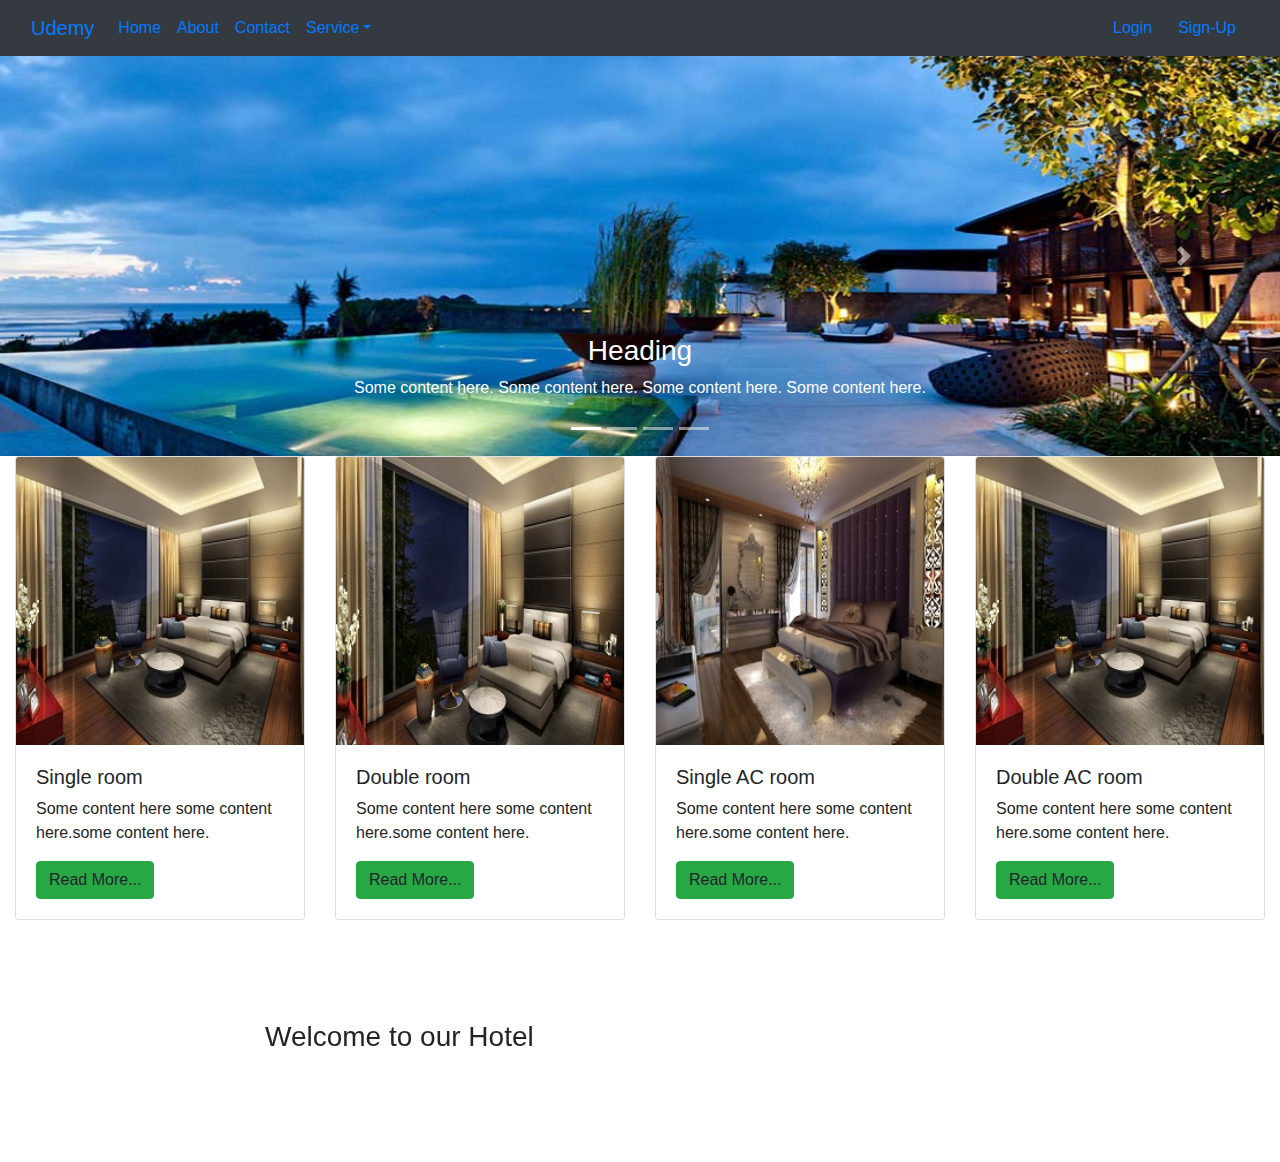
==== public_html/index.html @ e058ca8a "" ====
<!DOCTYPE html>
<!--
To change this license header, choose License Headers in Project Properties.
To change this template file, choose Tools | Templates
and open the template in the editor.
-->
<html>
    <head>
        <title>TODO supply a title</title>
        <meta charset="UTF-8">
        <meta name="viewport" content="width=device-width, initial-scale=1.0">
        <link rel="stylesheet" href="css/bootstrap.css" />
        <link rel="stylesheet" href="css/style.css" />
    </head>
    <body>
        
        <nav class="navbar navbar-expand-sm bg-dark sticky-top">
            <div class="container-fluid">
                <a href="" class="navbar-brand">Udemy</a>
                <button type="button" class="navbar-toggler navbar-dark" data-target="#mainMenu" data-toggle="collapse">
                    <span class="navbar-toggler-icon"></span>
                </button>
                <div class="collapse navbar-collapse" id="mainMenu">
                            <ul class="navbar-nav mr-auto">
                            <li><a href="" class="nav-link">Home</a></li>
                            <li><a href="" class="nav-link">About</a></li>
                            <li><a href="" class="nav-link">Contact</a></li>
                            <li class="dropdown"><a href="" class="nav-link dropdown-toggle" data-toggle="dropdown">Service</a>
                                <ul class="dropdown-menu bg-dark">
                                    <li><a href="" class="nav-link">Service-one</a></li>
                                    <li><a href="" class="nav-link">Service-two</a></li>
                                    <li><a href="" class="nav-link">Service-three</a></li>
                                </ul>
                            </li>
                        </ul>
                        <ul class="navbar-nav">
                            <li><button type="button" class="btn btn-link" data-toggle="modal" data-target="#loginModal">Login</button></li>
                            <li><button type="button" class="btn btn-link" data-toggle="modal" data-target="#signUpModal">Sign-Up</button></li>
                        </ul>
                    </div>
            </div>
        </nav>
        
        <div id="mainSlider" class="carousel slide" data-ride="carousel" data-interval="3000">
            
            <ol class="carousel-indicators"> 
                <li data-target="#mainSlider" data-slide-to="0" class="active"></li>
                <li data-target="#mainSlider" data-slide-to="1"></li>
                <li data-target="#mainSlider" data-slide-to="2"></li>
                <li data-target="#mainSlider" data-slide-to="3"></li>
            </ol>
            
            <div class="carousel-inner">
                <div class="carousel-item active">
                    <img src="images/1.jpg" alt="" class="w-100" height="400"/>
                    <div class="carousel-caption">
                        <h3>Heading</h3>
                        <p>Some content here. Some content here. Some content here. Some content here.</p>
                    </div>
                </div>
                <div class="carousel-item">
                    <img src="images/2.jpg" alt="" class="w-100" height="400"/>
                    <div class="carousel-caption">
                        <h3>Heading</h3>
                        <p>Some content here. Some content here. Some content here. Some content here.</p>
                    </div>
                </div>
                <div class="carousel-item">
                    <img src="images/3.jpg" alt="" class="w-100" height="400"/>
                    <div class="carousel-caption">
                        <h3>Heading</h3>
                        <p>Some content here. Some content here. Some content here. Some content here.</p>
                    </div>
                </div>
                <div class="carousel-item">
                    <img src="images/4.jpg" alt="" class="w-100" height="400"/>
                    <div class="carousel-caption">
                        <h3>Heading</h3>
                        <p>Some content here. Some content here. Some content here. Some content here.</p>
                    </div>
                </div>
            </div>
            <a href="#mainSlider" class="carousel-control-prev" data-slide="prev">
                <span class="carousel-control-prev-icon"></span>
            </a>
            <a href="#mainSlider" class="carousel-control-next" data-slide="next">
                <span class="carousel-control-next-icon"></span>
            </a>
        </div>
        
        <!-- Card layout here. -->
        
<!--        <div class="container">
            <div class="row">
                <div class="col-md-12">
                    
                    <div class="card">
                        <div class="card-header">
                            
                        </div>
                        <div class="card-body">
                            
                        </div>
                        <div class="card-footer">
                            
                        </div>
                    </div>
                    
                </div>
            </div>
        </div>-->
        
        <div class="container-fluid">
            <div class="row">
                <div class="col-md-3">
                    
                    <div class="card">
                        <img src="images/s1.jpg" alt="" class="card-img-top">
                        <div class="card-body">
                            <h5 class="card-link">Single room</h5>
                            <p class="card-text">Some content here some content here.some content here.</p>
                            <a class="btn btn-success">Read More...</a>
                        </div>
                    </div>
                    
                </div>
                <div class="col-md-3">
                    
                    <div class="card">
                        <img src="images/s2.jpg" alt="" class="card-img-top">
                        <div class="card-body">
                            <h5 class="card-link">Double room</h5>
                            <p class="card-text">Some content here some content here.some content here.</p>
                            <a class="btn btn-success">Read More...</a>
                        </div>
                    </div>
                    
                </div>
                <div class="col-md-3">
                    
                    <div class="card">
                        <img src="images/s3.jpg" alt="" class="card-img-top">
                        <div class="card-body">
                            <h5 class="card-link">Single AC room</h5>
                            <p class="card-text">Some content here some content here.some content here.</p>
                            <a class="btn btn-success">Read More...</a>
                        </div>
                    </div>
                    
                </div>
                <div class="col-md-3">
                    
                    <div class="card">
                        <img src="images/s1.jpg" alt="" class="card-img-top">
                        <div class="card-body">
                            <h5 class="card-link">Double AC room</h5>
                            <p class="card-text">Some content here some content here.some content here.</p>
                            <a class="btn btn-success">Read More...</a>
                        </div>
                    </div>
                    
                </div>
            </div>
        </div>




<section>
    <div class="container-fluid">
        <div class="row">
            <div class="col-sm-12">
                
                <div class="carousel slide" data-ride="carousel" data-interval="1500">
                    <div class="carousel-inner">
                        
                        <div class="carousel-item carousel-item-padding active">
                            <h3>Welcome to our Hotel</h3>
                        </div>
                        <div class="carousel-item carousel-item-padding">
                            <h3>Welcome to our Hotel</h3>
                        </div>
                        <div class="carousel-item carousel-item-padding">
                            <h3>Welcome to our Hotel</h3>
                        </div>
                        <div class="carousel-item carousel-item-padding">
                            <h3>Welcome to our Hotel</h3>
                        </div>
                        
                    </div>
                </div>
                
            </div>
        </div>
    </div>
</section>
        
        
        
        
        
        
        
        
        
        
        
        
        
        
        
        
        
        
        
        
        
        
        
        
        
        <!-- Modal create here. -->
                    <div class="modal fade" id="loginModal">
                        <div class="modal-dialog">
                            <div class="modal-content">
                                
                                <div class="modal-header">
                                    <h2>Login Form</h2>
                                    <button type="button" class="close" data-dismiss="modal">
                                        &Cross;
                                    </button>
                                </div>
                                <div class="modal-body">
                                    <form action="">
                                        <div class="form-group">
                                            <label>Email:</label>
                                            <input type="email" name="emailAdress" class="form-control" />
                                        </div>
                                        <div class="form-group">
                                            <label>Password:</label>
                                            <input type="password" name="password" class="form-control" />
                                        </div>
                                        <div class="form-group">
                                            <button type="button" class="btn btn-success btn-block">Login</button>
                                        </div>
                                            
                                    </form>
                                </div>
                                <div class="modal-footer">
                                    <a href="">forgot your password</a>
                                </div>
                                
                            </div>
                        </div>
                    </div>
                    
               <div class="modal fade" id="signUpModal">
                        <div class="modal-dialog">
                            <div class="modal-content">
                                
                                <div class="modal-header">
                                    <h2>Sign Up Form</h2>
                                    <button type="button" class="close" data-dismiss="modal">
                                        &Cross;
                                    </button>
                                </div>
                                <div class="modal-body">
                                    <form action="" >
                                        <div class="form-group">
                                            <label>Name:</label>
                                            <input type="text" name="name" class="form-control" />
                                        </div>
                                        <div class="form-group">
                                            <label>Email:</label>
                                            <input type="email" name="emailAdress" class="form-control" />
                                        </div>
                                         <div class="form-group">
                                            <label>Password:</label>
                                            <input type="password" name="password" class="form-control" />
                                        </div>
                                        <div class="form-group">
                                            <button type="button" class="btn btn-success btn-block">Sign Up</button>
                                        </div>
                                            
                                    </form>
                                </div>
                                <div class="modal-footer">
                                    
                                </div>
                                
                            </div>
                        </div>
                    </div>
        
        <script src="js/jquery-3.3.1.js"></script>
        <script src="js/popers.js"></script>
        <script src="js/bootstrap.js"></script>
    </body>
</html>
---- public_html/css/style.css ----
/*
To change this license header, choose License Headers in Project Properties.
To change this template file, choose Tools | Templates
and open the template in the editor.
*/
/* 
    Created on : Apr 4, 2018, 5:43:28 PM
    Author     : SUJAN HASAN
*/


.carousel-item-padding{
    padding: 100px 250px;
}
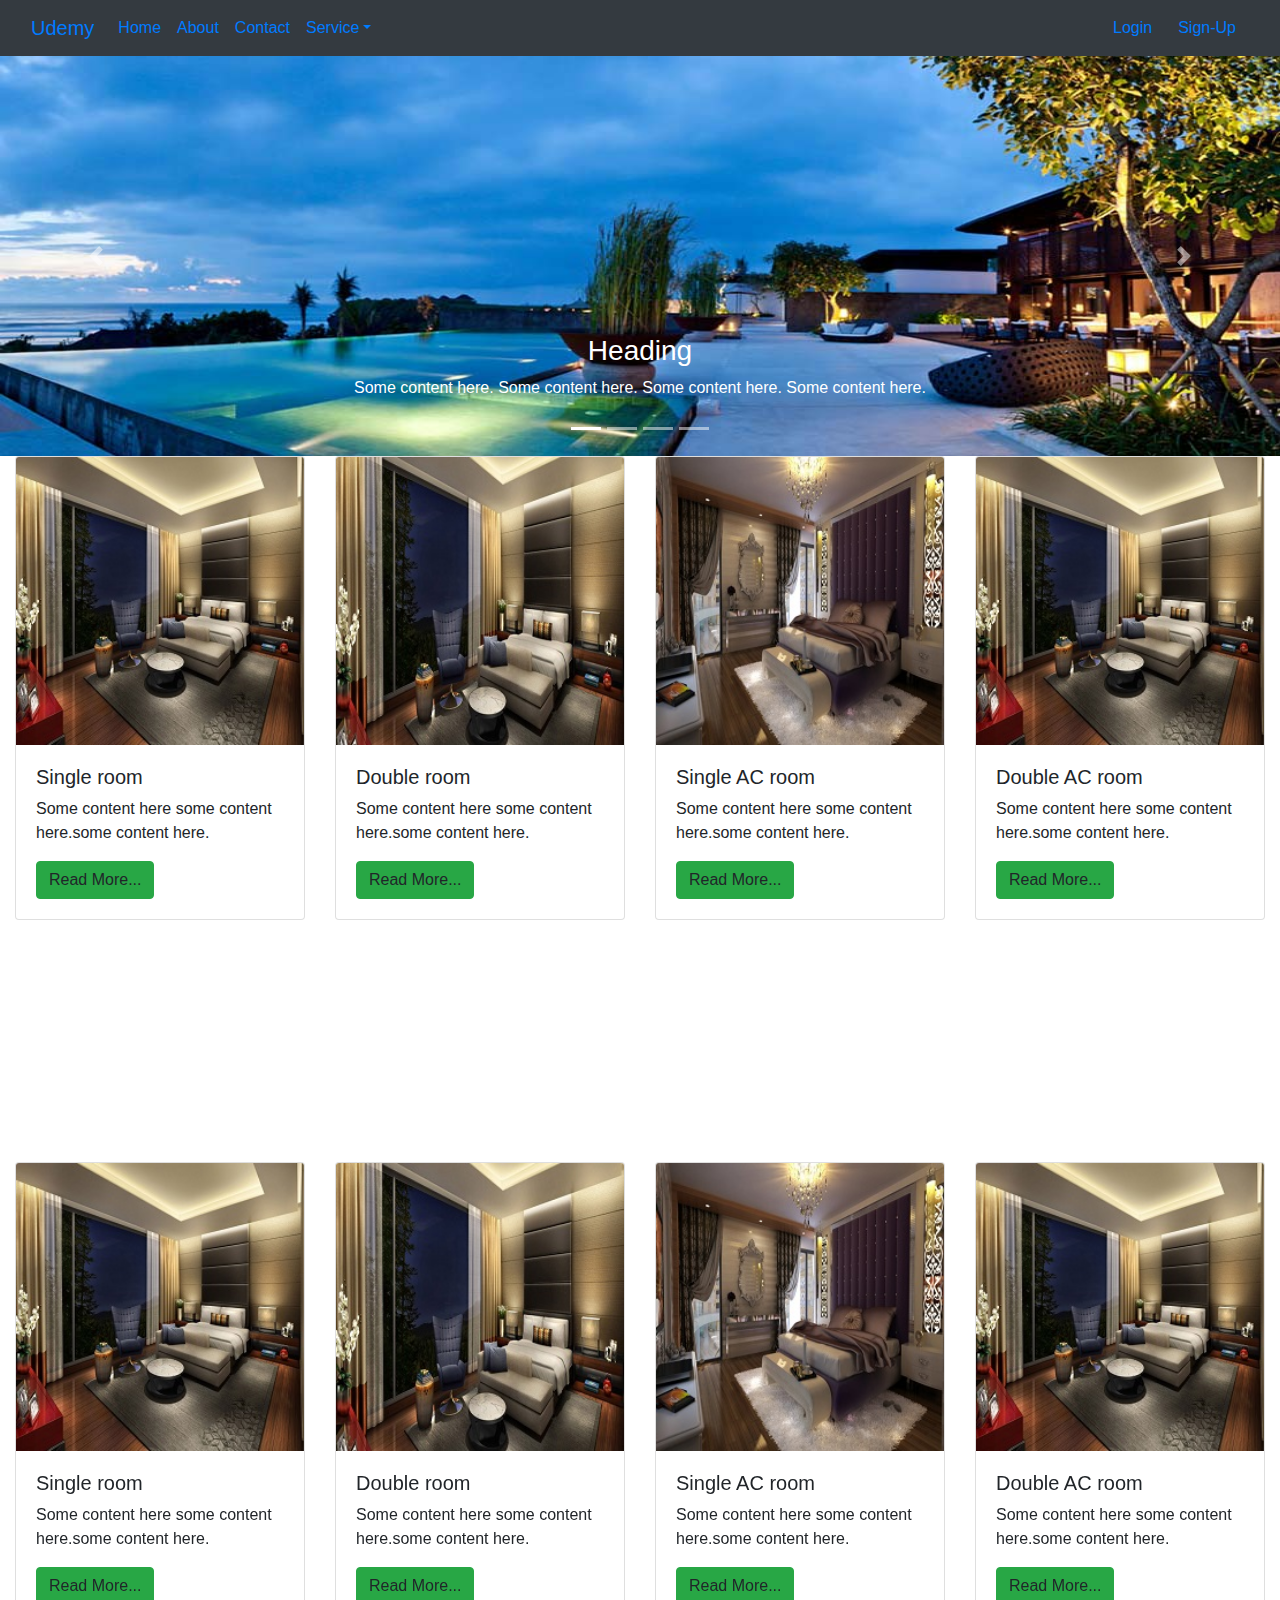
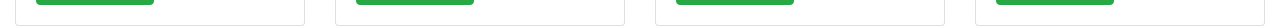
==== commit ef7a3d54: "" ====
--- a/public_html/index.html
+++ b/public_html/index.html
@@ -166,7 +166,7 @@
 
 
 
-<section>
+<section class="add-section">
     <div class="container-fluid">
         <div class="row">
             <div class="col-sm-12">
@@ -194,6 +194,62 @@
         </div>
     </div>
 </section>
+
+
+<!--card-->
+
+    <div class="container-fluid">
+            <div class="row">
+                <div class="col-md-3">
+                    
+                    <div class="card">
+                        <img src="images/s1.jpg" alt="" class="card-img-top">
+                        <div class="card-body">
+                            <h5 class="card-link">Single room</h5>
+                            <p class="card-text">Some content here some content here.some content here.</p>
+                            <a class="btn btn-success">Read More...</a>
+                        </div>
+                    </div>
+                    
+                </div>
+                <div class="col-md-3">
+                    
+                    <div class="card">
+                        <img src="images/s2.jpg" alt="" class="card-img-top">
+                        <div class="card-body">
+                            <h5 class="card-link">Double room</h5>
+                            <p class="card-text">Some content here some content here.some content here.</p>
+                            <a class="btn btn-success">Read More...</a>
+                        </div>
+                    </div>
+                    
+                </div>
+                <div class="col-md-3">
+                    
+                    <div class="card">
+                        <img src="images/s3.jpg" alt="" class="card-img-top">
+                        <div class="card-body">
+                            <h5 class="card-link">Single AC room</h5>
+                            <p class="card-text">Some content here some content here.some content here.</p>
+                            <a class="btn btn-success">Read More...</a>
+                        </div>
+                    </div>
+                    
+                </div>
+                <div class="col-md-3">
+                    
+                    <div class="card">
+                        <img src="images/s1.jpg" alt="" class="card-img-top">
+                        <div class="card-body">
+                            <h5 class="card-link">Double AC room</h5>
+                            <p class="card-text">Some content here some content here.some content here.</p>
+                            <a class="btn btn-success">Read More...</a>
+                        </div>
+                    </div>
+                    
+                </div>
+            </div>
+        </div>
         
         
         
--- a/public_html/css/style.css
+++ b/public_html/css/style.css
@@ -12,3 +12,11 @@
 .carousel-item-padding{
     padding: 100px 250px;
 }
+
+.add-section{
+    
+    background: url("../images/2.jpg");
+    background-attachment: fixed;
+    background-size: 100% 100%; 
+    color: white;
+}